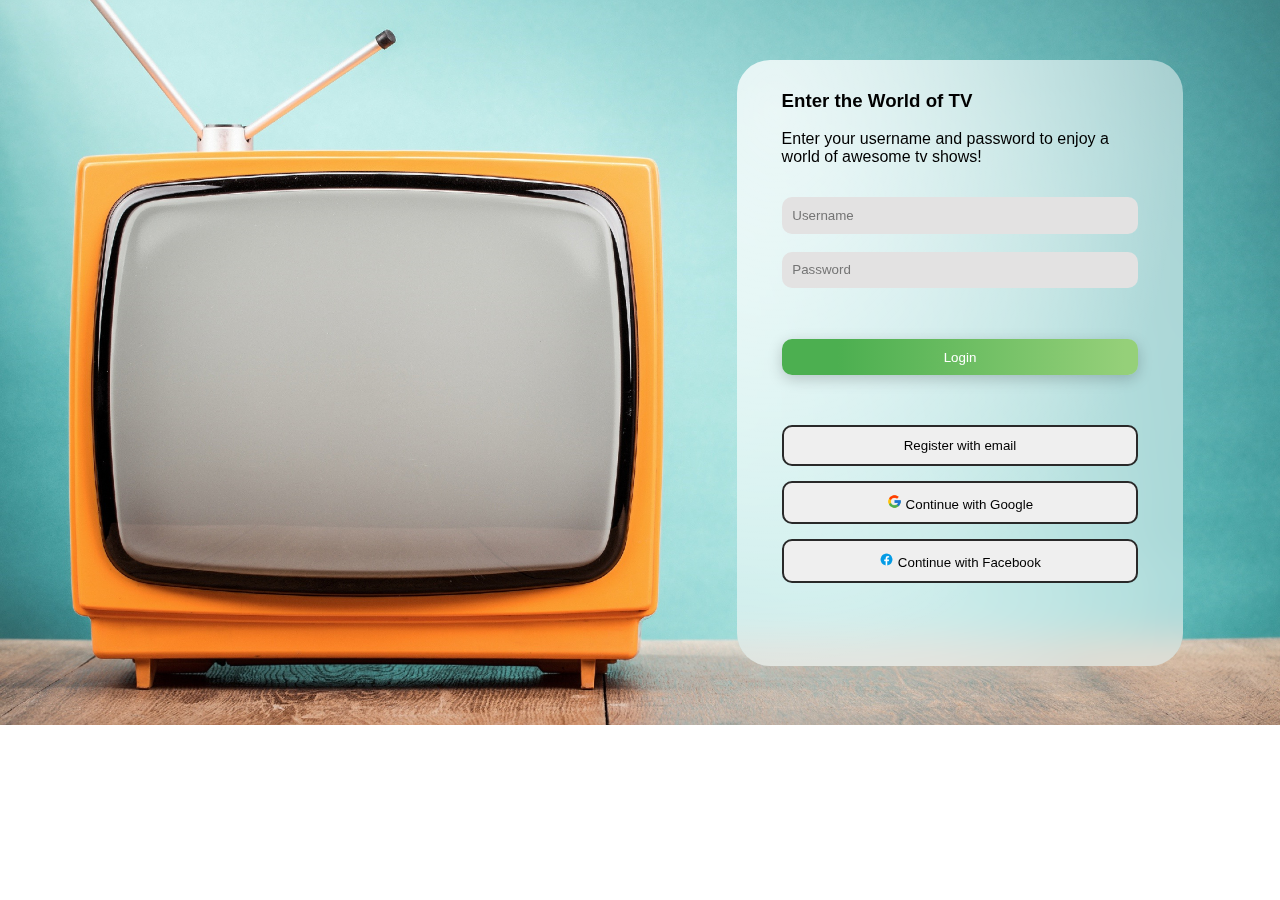
==== login.html @ ede1caa5 "login" ====
<!DOCTYPE html>
<html lang="">

<head>
	<meta charset="utf-8">
	<title>TV World</title>
	<meta name="adrian.sunye" content="Adrián Suñé">
	<meta name="viewport" content="width=device-width, initial-scale=1.0">
	<link rel="stylesheet" href="css/global.css">
	<link rel="icon" type="image/x-icon" href=""/>
</head>

<body norepeat>
	<header></header>
	<main>
        <section class="hero-image">
          <div class="hero-text">
            <h3 class="formContent">Enter the World of TV</h3>
            <p class="formContent">Enter your username and password to enjoy a world of awesome tv shows!</p>
            <form class="formContent" action="/index.html">
              <input class="inputForm" type="text" id="fusername" name="fusername" placeholder="Username"><br>
              <br>
              <input class="inputForm" type="password" id="lpasssword" name="lpassword" placeholder="Password" minlength="8"><br><br>
            </form>
            <br>
            <div class="formContent">
                <button id="login"><a href="index.html"><div>Login</div></a></button>
                <button class="buttonRegister">Register with email</button>
                <br>  
                <button class="buttonRegister"><img src="img/icons/icons8-google-48.png"> Continue with Google</button>
                <br>  
                <button class="buttonRegister"><img src="img/icons/icons8-facebook-48.png"> Continue with Facebook</button>
            </div>
          </div>
        </section>

    </main>
	<footer></footer>
	<!-- <script src="server.js" type="text/javascript"></script> -->
</body>

</html>
---- css/global.css ----
body {
  margin: 0;
  font-family: Arial, Helvetica, sans-serif;
}

.hero-image {
  background-image: url("../img/Retrotv.jpg");
  background-color: #cccccc;
  height: 725px;
  background-position: center;
  background-repeat: no-repeat;
  background-size: cover;
  position: relative;
}

.hero-text {
    position: absolute;
    top: 50%;
    left: 75%;
    transform: translate(-50%, -50%);
    width: 446px;
    height: 606px;
    box-sizing: border-box;
    background: radial-gradient(91.5% 91.5% at 8.52% 8.5%, rgba(255, 255, 255, 0.8) 0%, rgba(255, 255, 255, 0.48) 100%) /* warning: gradient uses a rotation that is not supported by CSS and may not behave as expected */;
    backdrop-filter: blur(20px);
    /* Note: backdrop-filter has minimal browser support */
    padding-top: 15px;
    border-radius: 33px;
}


.formContent{
    margin-left: 10%;
    margin-right: 10%;
}

.formContent #fusername, h3{
    margin-top: 15px;
}

.formContent #login, .buttonRegister, .inputForm{
    box-sizing: border-box;
    width: 100%;
    padding: 3%;
    border: none;
    vertical-align: middle;
}

.formContent #login{
    background: linear-gradient(90.61deg, #4CAF50 15.7%, #95D079 96.23%);
    mix-blend-mode: normal;
    box-shadow: 0px 4px 15px rgba(0, 0, 0, 0.2);
    border-radius: 10px;
    color:white!important;
    margin-bottom: 35px;
    margin-top: 15px;
    
}
.formContent #login a{
    color: white;
    text-decoration: none;
    cursor: pointer;
}

.formContent .buttonRegister{
    margin-top: 15px;
    mix-blend-mode: normal;
    border: 2px solid #292929;
    border-radius: 10px;
}

.formContent .inputForm{
    background: #E3E2E2;
    border-radius: 10px;
}

.buttonRegister img{
    height: 15px;    
}

.nocolor{
    
}
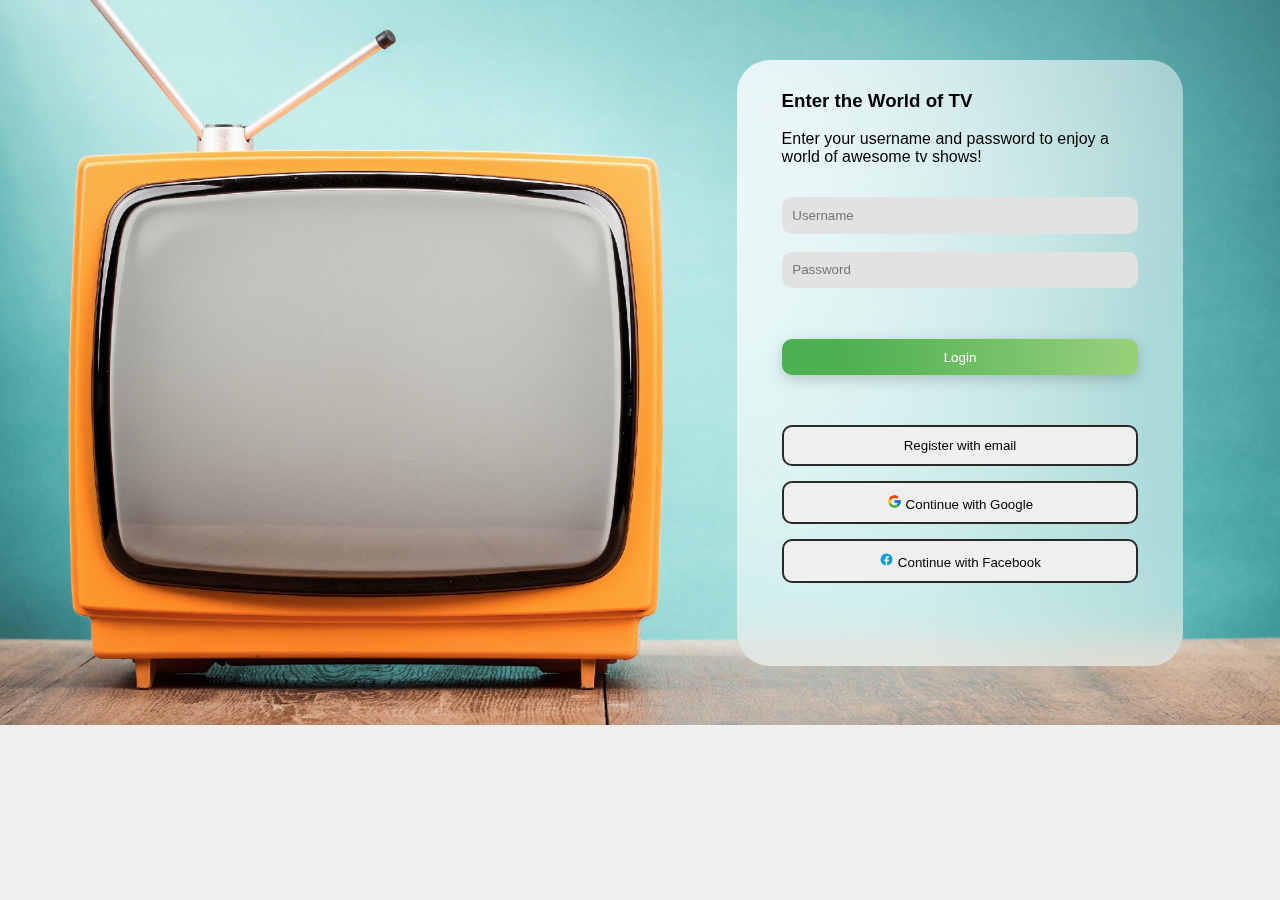
==== commit 4b4600d7: "multiple carousel" ====
--- a/login.html
+++ b/login.html
@@ -6,7 +6,10 @@
 	<title>TV World</title>
 	<meta name="adrian.sunye" content="Adrián Suñé">
 	<meta name="viewport" content="width=device-width, initial-scale=1.0">
-	<link rel="stylesheet" href="css/global.css">
+	
+    <link rel="stylesheet" href="css/global.css">
+    <link rel="stylesheet" href="css/login.css">
+    
 	<link rel="icon" type="image/x-icon" href=""/>
 </head>
 
--- a/css/global.css
+++ b/css/global.css
@@ -1,83 +1,9 @@
+html {
+  scroll-behavior: smooth;
+}
+
 body {
   margin: 0;
-  font-family: Arial, Helvetica, sans-serif;
-}
-
-.hero-image {
-  background-image: url("../img/Retrotv.jpg");
-  background-color: #cccccc;
-  height: 725px;
-  background-position: center;
-  background-repeat: no-repeat;
-  background-size: cover;
-  position: relative;
-}
-
-.hero-text {
-    position: absolute;
-    top: 50%;
-    left: 75%;
-    transform: translate(-50%, -50%);
-    width: 446px;
-    height: 606px;
-    box-sizing: border-box;
-    background: radial-gradient(91.5% 91.5% at 8.52% 8.5%, rgba(255, 255, 255, 0.8) 0%, rgba(255, 255, 255, 0.48) 100%) /* warning: gradient uses a rotation that is not supported by CSS and may not behave as expected */;
-    backdrop-filter: blur(20px);
-    /* Note: backdrop-filter has minimal browser support */
-    padding-top: 15px;
-    border-radius: 33px;
-}
-
-
-.formContent{
-    margin-left: 10%;
-    margin-right: 10%;
-}
-
-.formContent #fusername, h3{
-    margin-top: 15px;
-}
-
-.formContent #login, .buttonRegister, .inputForm{
-    box-sizing: border-box;
-    width: 100%;
-    padding: 3%;
-    border: none;
-    vertical-align: middle;
-}
-
-.formContent #login{
-    background: linear-gradient(90.61deg, #4CAF50 15.7%, #95D079 96.23%);
-    mix-blend-mode: normal;
-    box-shadow: 0px 4px 15px rgba(0, 0, 0, 0.2);
-    border-radius: 10px;
-    color:white!important;
-    margin-bottom: 35px;
-    margin-top: 15px;
-    
-}
-.formContent #login a{
-    color: white;
-    text-decoration: none;
-    cursor: pointer;
-}
-
-.formContent .buttonRegister{
-    margin-top: 15px;
-    mix-blend-mode: normal;
-    border: 2px solid #292929;
-    border-radius: 10px;
-}
-
-.formContent .inputForm{
-    background: #E3E2E2;
-    border-radius: 10px;
-}
-
-.buttonRegister img{
-    height: 15px;    
-}
-
-.nocolor{
-    
-}
+  background-color: #EFEFEF;
+  font-family: Arial;
+}--- a/css/login.css
+++ b/css/login.css
@@ -0,0 +1,74 @@
+.hero-image {
+  background-image: url("../img/Retrotv.jpg");
+  background-color: #cccccc;
+  height: 725px;
+  background-position: center;
+  background-repeat: no-repeat;
+  background-size: cover;
+  position: relative;
+}
+
+.hero-text {
+    position: absolute;
+    top: 50%;
+    left: 75%;
+    transform: translate(-50%, -50%);
+    width: 446px;
+    height: 606px;
+    box-sizing: border-box;
+    background: radial-gradient(91.5% 91.5% at 8.52% 8.5%, rgba(255, 255, 255, 0.8) 0%, rgba(255, 255, 255, 0.48) 100%) /* warning: gradient uses a rotation that is not supported by CSS and may not behave as expected */;
+    backdrop-filter: blur(20px);
+    /* Note: backdrop-filter has minimal browser support */
+    padding-top: 15px;
+    border-radius: 33px;
+}
+
+
+.formContent{
+    margin-left: 10%;
+    margin-right: 10%;
+}
+
+.formContent #fusername, h3{
+    margin-top: 15px;
+}
+
+.formContent #login, .buttonRegister, .inputForm{
+    box-sizing: border-box;
+    width: 100%;
+    padding: 3%;
+    border: none;
+    vertical-align: middle;
+}
+
+.formContent #login{
+    background: linear-gradient(90.61deg, #4CAF50 15.7%, #95D079 96.23%);
+    mix-blend-mode: normal;
+    box-shadow: 0px 4px 15px rgba(0, 0, 0, 0.2);
+    border-radius: 10px;
+    color:white!important;
+    margin-bottom: 35px;
+    margin-top: 15px;
+    
+}
+.formContent #login a{
+    color: white;
+    text-decoration: none;
+    cursor: pointer;
+}
+
+.formContent .buttonRegister{
+    margin-top: 15px;
+    mix-blend-mode: normal;
+    border: 2px solid #292929;
+    border-radius: 10px;
+}
+
+.formContent .inputForm{
+    background: #E3E2E2;
+    border-radius: 10px;
+}
+
+.buttonRegister img{
+    height: 15px;    
+}